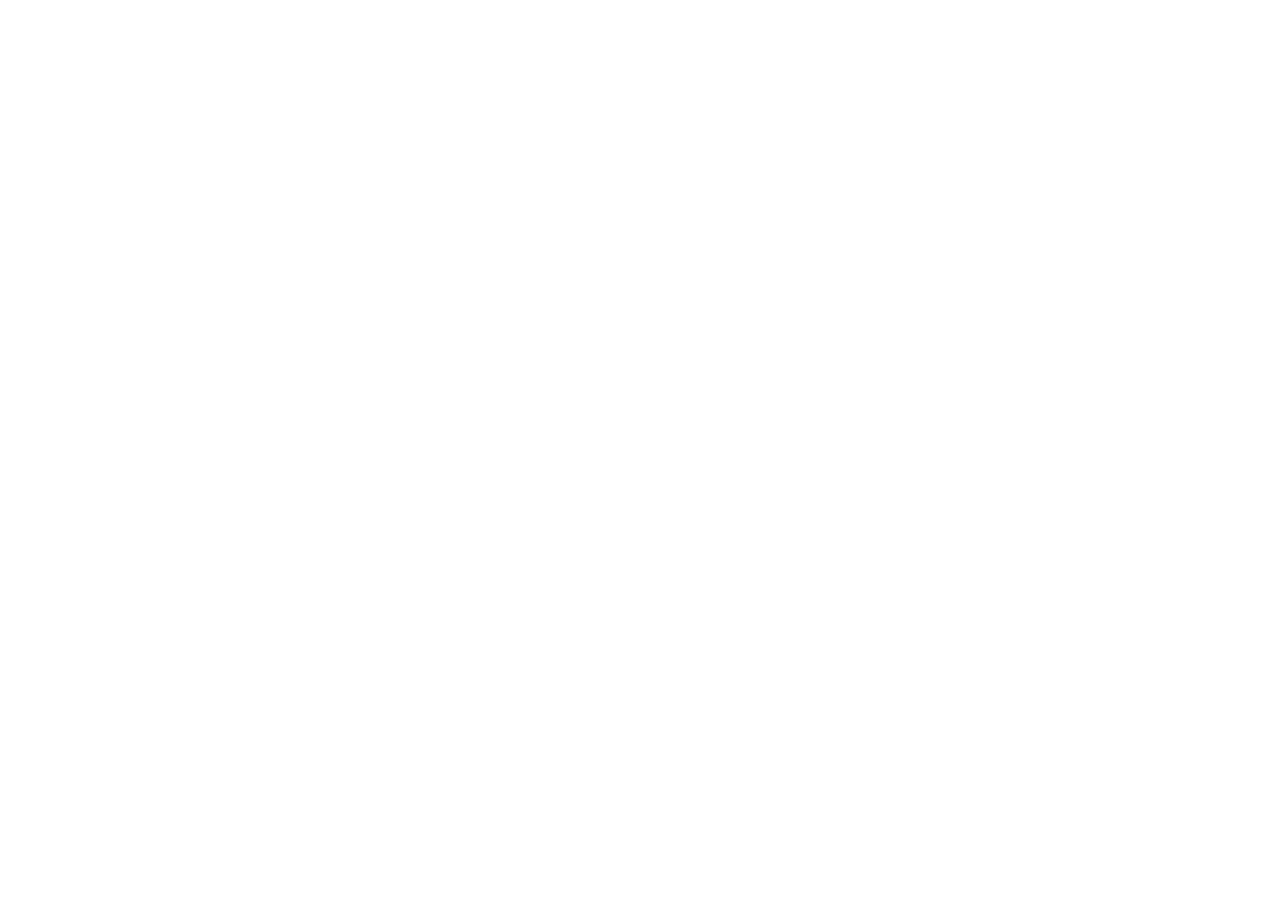
==== public/back/index.html @ 4f23f55b "登录功能完成" ====
<!DOCTYPE html>
<html lang="en">
<head>
    <meta charset="UTF-8">
    <meta http-equiv="X-UA-Compatible" content="ie=edge">
    <!-- 设置移动端视口 -->
    <meta name="viewport" content="width=device-width, user-scalable=no, initial-scale=1.0, maximum-scale=1.0, minimum-scale=1.0">
    <title>Document</title>
    

</head>
<body>
    


</body>
</html>
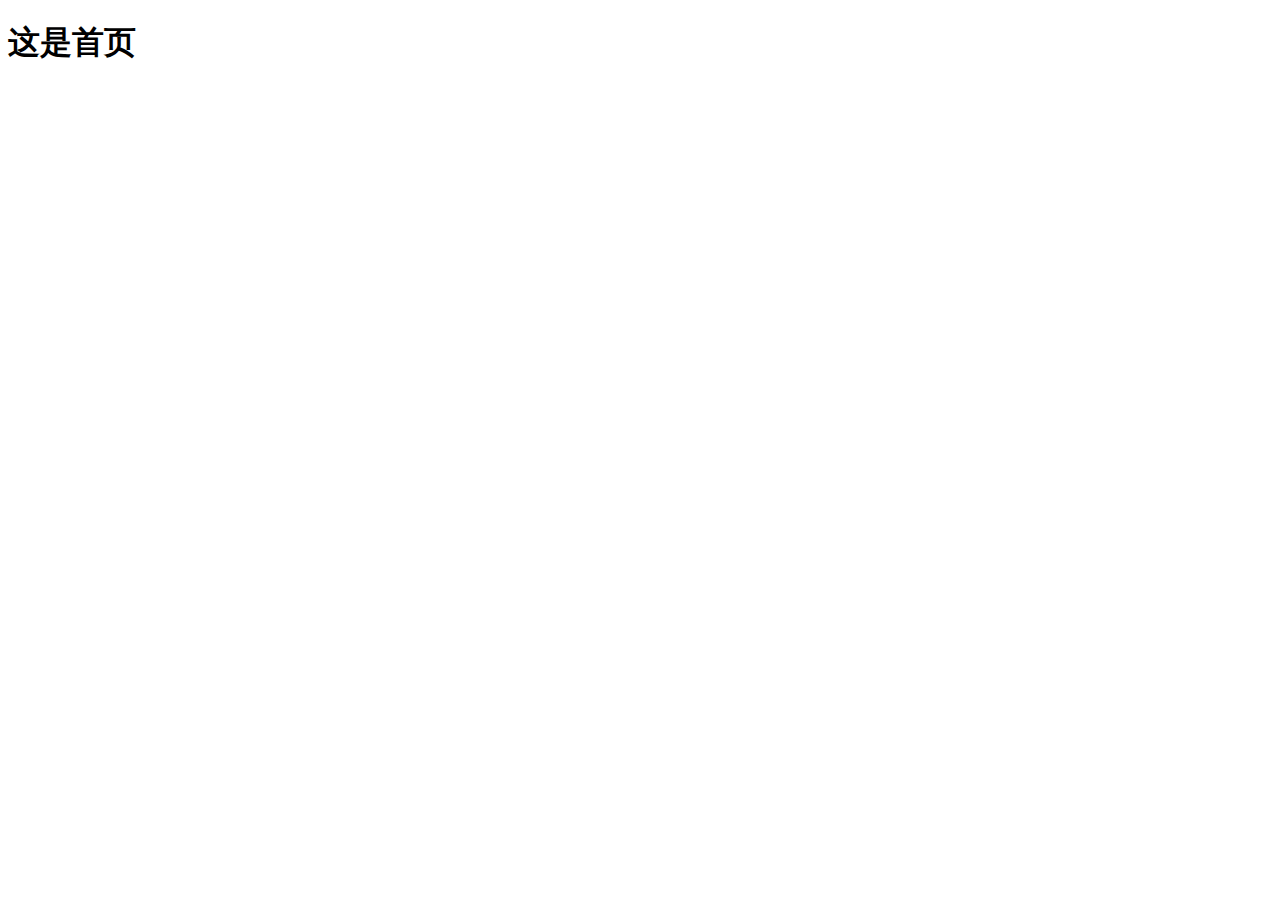
==== commit 4e0ebb1e: "登录功能完善" ====
--- a/public/back/index.html
+++ b/public/back/index.html
@@ -2,16 +2,12 @@
 <html lang="en">
 <head>
     <meta charset="UTF-8">
+    <meta name="viewport" content="width=device-width, initial-scale=1.0">
     <meta http-equiv="X-UA-Compatible" content="ie=edge">
-    <!-- 设置移动端视口 -->
-    <meta name="viewport" content="width=device-width, user-scalable=no, initial-scale=1.0, maximum-scale=1.0, minimum-scale=1.0">
     <title>Document</title>
-    
-
 </head>
 <body>
     
-
-
+    <h1>这是首页</h1>
 </body>
 </html>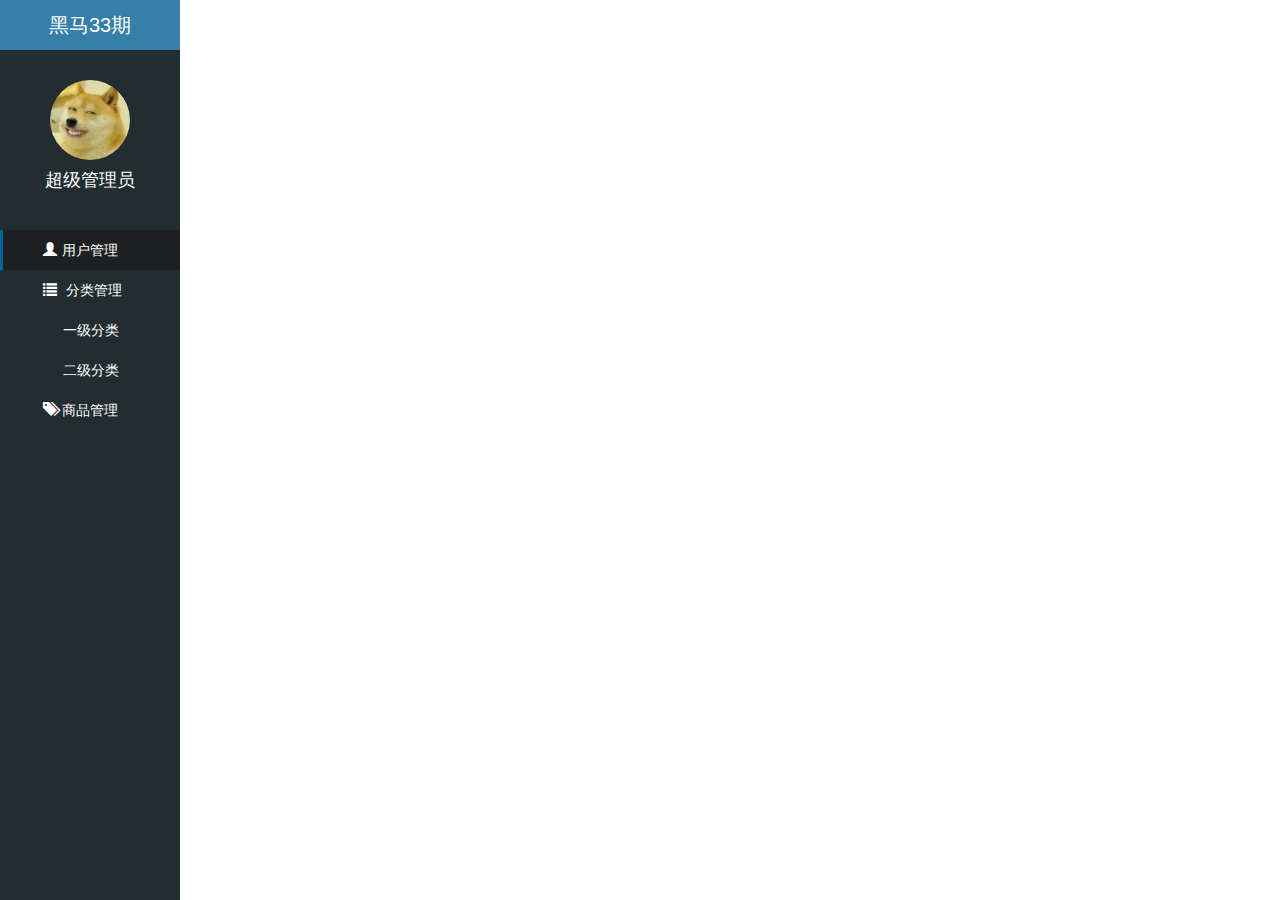
==== commit bc8c2b29: "左侧栏静态页面完成" ====
--- a/public/back/index.html
+++ b/public/back/index.html
@@ -2,12 +2,54 @@
 <html lang="en">
 <head>
     <meta charset="UTF-8">
-    <meta name="viewport" content="width=device-width, initial-scale=1.0">
+    <!-- 移动端视口配置 -->
+    <meta name="viewport"
+    content="width=device-width, user-scalable=no, initial-scale=1.0, maximum-scale=1.0, minimum-scale=1.0">
     <meta http-equiv="X-UA-Compatible" content="ie=edge">
+    <!-- 引入bootstrap包 -->
+    <link rel="stylesheet" href="./lib/bootstrap/css/bootstrap.min.css">
+    <link rel="stylesheet" href="./lib/bootstrap-validator/css/bootstrapValidator.min.css">
+    <link rel="stylesheet" href="./lib/nprogress/nprogress.css">
+    <link rel="stylesheet" href="./css/common.css">
     <title>Document</title>
 </head>
 <body>
-    
-    <h1>这是首页</h1>
+   
+    <!-- 左边导航栏 -->
+    <div class="lt_aside">
+        <div class="as_title"><a href="#">黑马33期</a></div>
+        <div class="as_user">
+            <img src="./images/02.jpg" alt="">
+            <p>超级管理员</p>
+        </div>
+        <div class="as_category">
+            <ul>
+                <li><a href="#" class="current"><i class="glyphicon glyphicon-user"></i><span>用户管理</span></a></li>
+                <li><a href="#" class="cate_nav">
+                    <i class="glyphicon glyphicon-list"></i>
+                    <span>分类管理</span></a>
+                    <div class="child">
+                        <a href="#">一级分类</a>
+                        <a href="#">二级分类</a>
+                    </div>
+                </li>
+                <li><a href="#"><i class="glyphicon glyphicon-tags"></i><span>商品管理</span></a></li>
+            </ul>
+        </div>
+    </div>
+
+    <!-- 右面内容 -->
+    <div class="lt_content"></div>
+
+
+
+<script src="./lib/jquery/jquery.min.js"></script>
+<script src="./lib/bootstrap/js/bootstrap.min.js"></script>
+<script src="./lib/bootstrap-validator/js/bootstrapValidator.min.js"></script>
+<!-- 进度条插件 -->
+<script src="./lib/nprogress/nprogress.js"></script>
+<script src="./js/common.js"></script>
+<script src="./js/login.js"></script>
+
 </body>
 </html>--- a/public/back/lib/bootstrap-validator/css/bootstrapValidator.min.css
+++ b/public/back/lib/bootstrap-validator/css/bootstrapValidator.min.css
@@ -0,0 +1,11 @@
+/*!
+ * BootstrapValidator (http://bootstrapvalidator.com)
+ * The best jQuery plugin to validate form fields. Designed to use with Bootstrap 3
+ *
+ * @version     v0.5.1, built on 2014-08-22 4:55:09 PM
+ * @author      https://twitter.com/nghuuphuoc
+ * @copyright   (c) 2013 - 2014 Nguyen Huu Phuoc
+ * @license     MIT
+ */
+
+.bv-form .help-block{margin-bottom:0}.bv-form .tooltip-inner{text-align:left}.nav-tabs li.bv-tab-success>a{color:#3c763d}.nav-tabs li.bv-tab-error>a{color:#a94442}--- a/public/back/lib/nprogress/nprogress.css
+++ b/public/back/lib/nprogress/nprogress.css
@@ -0,0 +1,74 @@
+/* Make clicks pass-through */
+#nprogress {
+  pointer-events: none;
+}
+
+#nprogress .bar {
+  background: greenyellow;
+
+  position: fixed;
+  z-index: 10000;
+  top: 0;
+  left: 0;
+
+  width: 100%;
+  height: 2px;
+}
+
+/* Fancy blur effect */
+#nprogress .peg {
+  display: block;
+  position: absolute;
+  right: 0px;
+  width: 100px;
+  height: 100%;
+  box-shadow: 0 0 10px #29d, 0 0 5px #29d;
+  opacity: 1.0;
+
+  -webkit-transform: rotate(3deg) translate(0px, -4px);
+      -ms-transform: rotate(3deg) translate(0px, -4px);
+          transform: rotate(3deg) translate(0px, -4px);
+}
+
+/* Remove these to get rid of the spinner */
+#nprogress .spinner {
+  display: block;
+  position: fixed;
+  z-index: 1031;
+  top: 15px;
+  right: 15px;
+}
+
+#nprogress .spinner-icon {
+  width: 18px;
+  height: 18px;
+  box-sizing: border-box;
+
+  border: solid 2px transparent;
+  border-top-color: #29d;
+  border-left-color: #29d;
+  border-radius: 50%;
+
+  -webkit-animation: nprogress-spinner 400ms linear infinite;
+          animation: nprogress-spinner 400ms linear infinite;
+}
+
+.nprogress-custom-parent {
+  overflow: hidden;
+  position: relative;
+}
+
+.nprogress-custom-parent #nprogress .spinner,
+.nprogress-custom-parent #nprogress .bar {
+  position: absolute;
+}
+
+@-webkit-keyframes nprogress-spinner {
+  0%   { -webkit-transform: rotate(0deg); }
+  100% { -webkit-transform: rotate(360deg); }
+}
+@keyframes nprogress-spinner {
+  0%   { transform: rotate(0deg); }
+  100% { transform: rotate(360deg); }
+}
+
--- a/public/back/css/common.css
+++ b/public/back/css/common.css
@@ -0,0 +1,90 @@
+/* 重置样式 */
+a:link,
+a:visited,
+a:hover,
+a:active{
+    text-decoration: none;
+}
+ul{
+    margin: 0;
+    padding: 0;
+    list-style: none;
+}
+.body_bg{
+    width: 100%;
+    height: 100%;
+    background: #222D32;
+}
+.mt-150{
+    margin-top: 150px;
+}
+.panel-title{
+    height: 40px;
+    line-height: 40px;
+    font-size: 18px;
+    text-align: center;
+}
+
+/* 左边导航 */
+.lt_aside{
+    position: fixed;
+    top: 0;
+    left: 0;
+    width: 180px;
+    height: 100%;
+    background: #222D32;
+}
+.lt_aside .as_title{
+    width: 100%;
+    height: 50px;
+    line-height: 50px;
+    background: #367FA9;
+    text-align: center;
+    font-size: 20px;
+}
+.lt_aside .as_title a{
+    display: block;
+    color: #fff;
+}
+
+.lt_aside .as_user{
+    width: 100%;
+    height: 180px;
+    padding-top: 30px;
+    text-align: center;
+}
+.lt_aside .as_user img{
+    display: block;
+    width: 80px;
+    height: 80px;
+    margin: 0 auto;
+    border-radius: 50%;
+}
+.lt_aside .as_user p{
+    height: 40px;
+    line-height: 40px;
+    font-size: 18px;
+    color: #fff;
+}
+
+.lt_aside .as_category a{
+    display: block;
+    width: 100%;
+    height: 40px;
+    line-height: 40px;
+    padding-left: 40px;
+    color: #fff;
+    border-left: 3px solid transparent;
+}
+.lt_aside .as_category a.current{
+    border-left: 3px solid #006699;
+    background-color: #1D1F21;
+}
+
+.lt_aside .as_category a i{
+    margin-right: 5px;
+}
+.lt_aside .as_category .child{
+    padding-left:20px;
+    /* display: none; */
+}
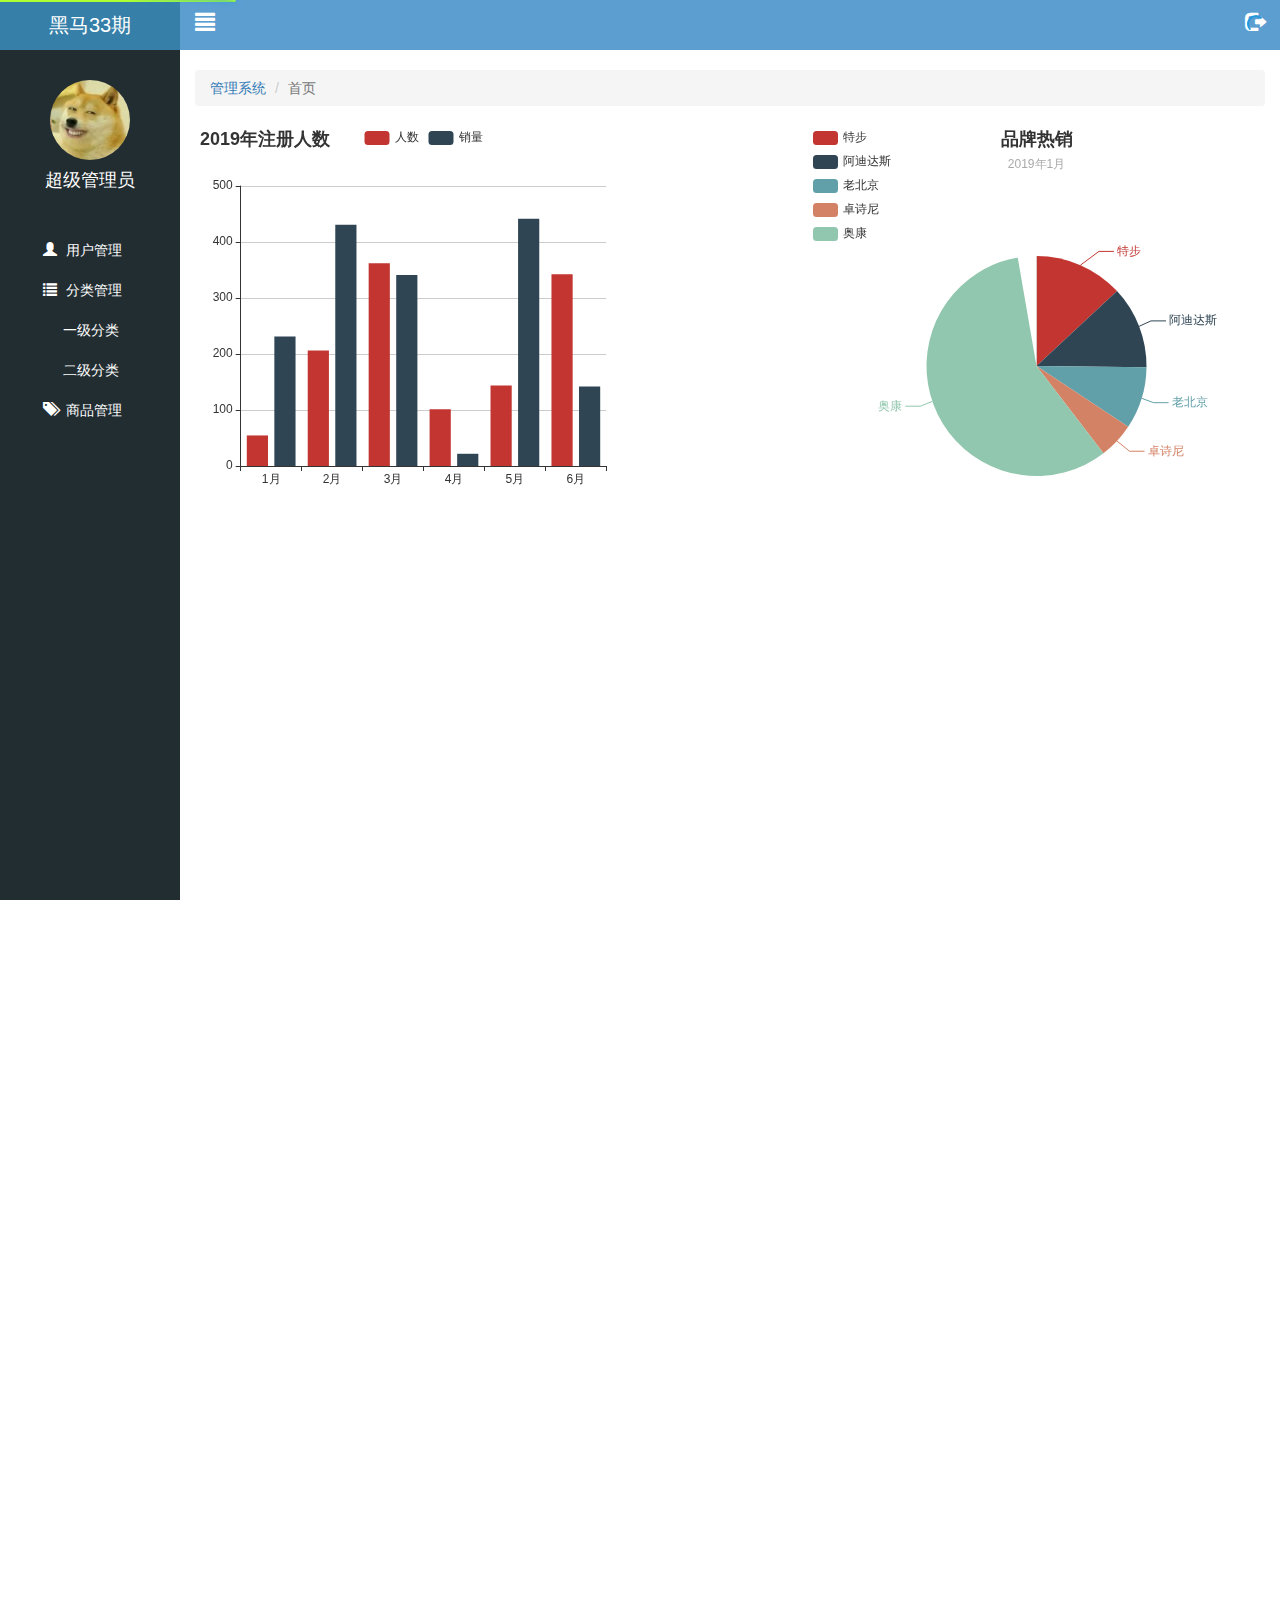
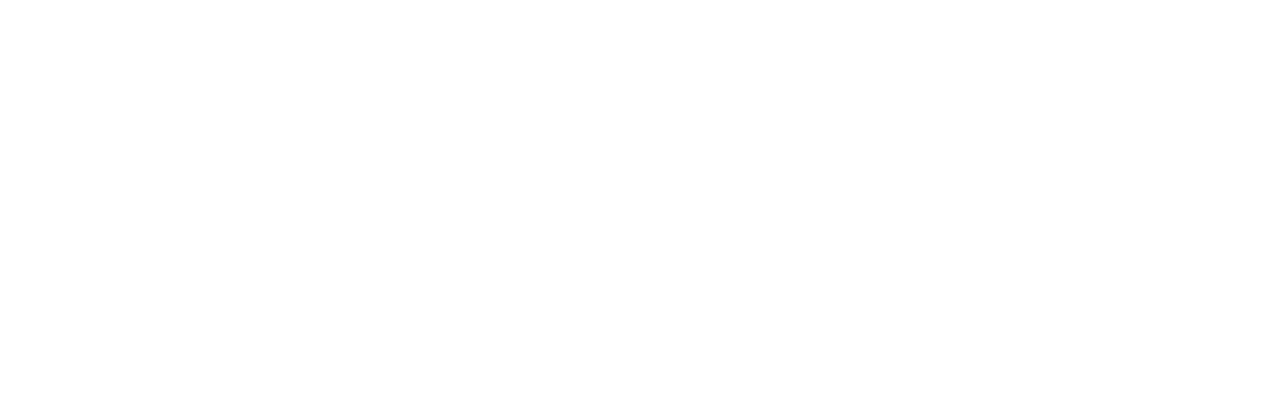
==== commit a82377fd: "index页已完成" ====
--- a/public/back/index.html
+++ b/public/back/index.html
@@ -11,6 +11,7 @@
     <link rel="stylesheet" href="./lib/bootstrap-validator/css/bootstrapValidator.min.css">
     <link rel="stylesheet" href="./lib/nprogress/nprogress.css">
     <link rel="stylesheet" href="./css/common.css">
+    <link rel="stylesheet" href="./css/index.css">
     <title>Document</title>
 </head>
 <body>
@@ -24,23 +25,66 @@
         </div>
         <div class="as_category">
             <ul>
-                <li><a href="#" class="current"><i class="glyphicon glyphicon-user"></i><span>用户管理</span></a></li>
+                <li><a href="user.html">
+                    <i class="glyphicon glyphicon-user"></i>
+                    <span>用户管理</span>
+                </a></li>
                 <li><a href="#" class="cate_nav">
                     <i class="glyphicon glyphicon-list"></i>
                     <span>分类管理</span></a>
                     <div class="child">
-                        <a href="#">一级分类</a>
-                        <a href="#">二级分类</a>
+                        <a href="first.html">一级分类</a>
+                        <a href="second.html">二级分类</a>
                     </div>
                 </li>
-                <li><a href="#"><i class="glyphicon glyphicon-tags"></i><span>商品管理</span></a></li>
+                <li><a href="product.html">
+                    <i class="glyphicon glyphicon-tags"></i>
+                    <span>商品管理</span>
+                </a></li>
             </ul>
         </div>
     </div>
 
     <!-- 右面内容 -->
-    <div class="lt_content"></div>
+    <div class="lt_content">
+        <div class="content_top">
+            <a href="#" class="pull-left menus"><i class="glyphicon glyphicon-align-justify"></i></a>
+            <a href="#" class="pull-right logout"><i class="glyphicon glyphicon-log-out"></i></a>
+        </div>
+        <div class="content container-fluid">
+            <!-- 路径导航 -->
+            <ol class="breadcrumb">
+                <li><a href="#">管理系统</a></li>
+                <li class="active">首页</li>
+            </ol>
 
+            <!-- 图表 -->
+            <div class="echarts_left pull-left"></div>
+            <div class="echarts_right pull-right"></div>
+        </div>
+    </div>
+
+<!-- 模态框 -->
+<div class="modal fade" id="logoutModal" tabindex="-1">
+    <div class="modal-dialog">
+      <div class="modal-content modal-sm">
+          <!-- 头部 -->
+        <div class="modal-header">
+          <button type="button" class="close" data-dismiss="modal"><span>&times;</span></button>
+          <h4 class="modal-title">温馨提示</h4>
+        </div>
+        <!-- 中间 -->
+        <div class="modal-body">
+          <p class="red"><i class="glyphicon glyphicon-info-sign"></i>您确定要退出后台管理系统吗？</p>
+        </div>
+        <!-- 底部 -->
+        <div class="modal-footer">
+          <button type="button" class="btn btn-default" data-dismiss="modal">取消</button>
+          <button type="button" class="btn btn-primary btn_logout">退出</button>
+        </div>
+      </div>
+    </div>
+  </div>
 
 
 <script src="./lib/jquery/jquery.min.js"></script>
@@ -48,8 +92,11 @@
 <script src="./lib/bootstrap-validator/js/bootstrapValidator.min.js"></script>
 <!-- 进度条插件 -->
 <script src="./lib/nprogress/nprogress.js"></script>
+<script src="./lib/echarts/echarts.min.js"></script>
 <script src="./js/common.js"></script>
 <script src="./js/login.js"></script>
+<script src="./js/islogin.js"></script>
+<script src="./js/index.js"></script>
 
 </body>
 </html>--- a/public/back/css/common.css
+++ b/public/back/css/common.css
@@ -10,14 +10,18 @@
     padding: 0;
     list-style: none;
 }
+.mt-150{
+    margin-top: 150px;
+}
+.red{
+    color:#A94442;
+}
 .body_bg{
     width: 100%;
     height: 100%;
     background: #222D32;
 }
-.mt-150{
-    margin-top: 150px;
-}
+
 .panel-title{
     height: 40px;
     line-height: 40px;
@@ -33,6 +37,12 @@
     width: 180px;
     height: 100%;
     background: #222D32;
+    z-index: 999;
+    /* 过渡实现动画 */
+    transition: all 1s;
+}
+.lt_aside.hidemenu{
+    left: -180px;
 }
 .lt_aside .as_title{
     width: 100%;
@@ -84,7 +94,45 @@
 .lt_aside .as_category a i{
     margin-right: 5px;
 }
-.lt_aside .as_category .child{
-    padding-left:20px;
-    /* display: none; */
+.lt_aside .as_category .child a{
+    padding-left:60px;
 }
+
+/* 右侧内容部分 */
+.lt_content{
+    height: 2000px;
+    /* background: pink; */
+    padding-left: 180px;
+    transition: all 1s;
+}
+.lt_content.hidemenu{
+    padding-left: 0px;
+}
+.lt_content .content_top{
+    position: fixed;
+    top: 0;
+    left: 0;
+    width: 100%;
+    height: 50px;
+    background: #5D9ED1;
+    padding-left: 180px;
+    transition: all 1s;
+    z-index: 666;
+}
+.lt_content .content_top.hidemeun{
+    padding-left: 0;
+}
+.lt_content .content_top a{
+    display: block;
+    width: 50px;
+    height: 50px;
+    line-height: 50px;
+    text-align: center;
+}
+.lt_content .content_top a i{
+    font-size: 20px;
+    color: #fff;
+}
+.lt_content .content{
+    padding-top: 70px;
+}--- a/public/back/css/index.css
+++ b/public/back/css/index.css
@@ -0,0 +1,7 @@
+
+/* 图表 */
+.echarts_left,
+.echarts_right{
+    width: 457px;
+    height: 400px;
+}